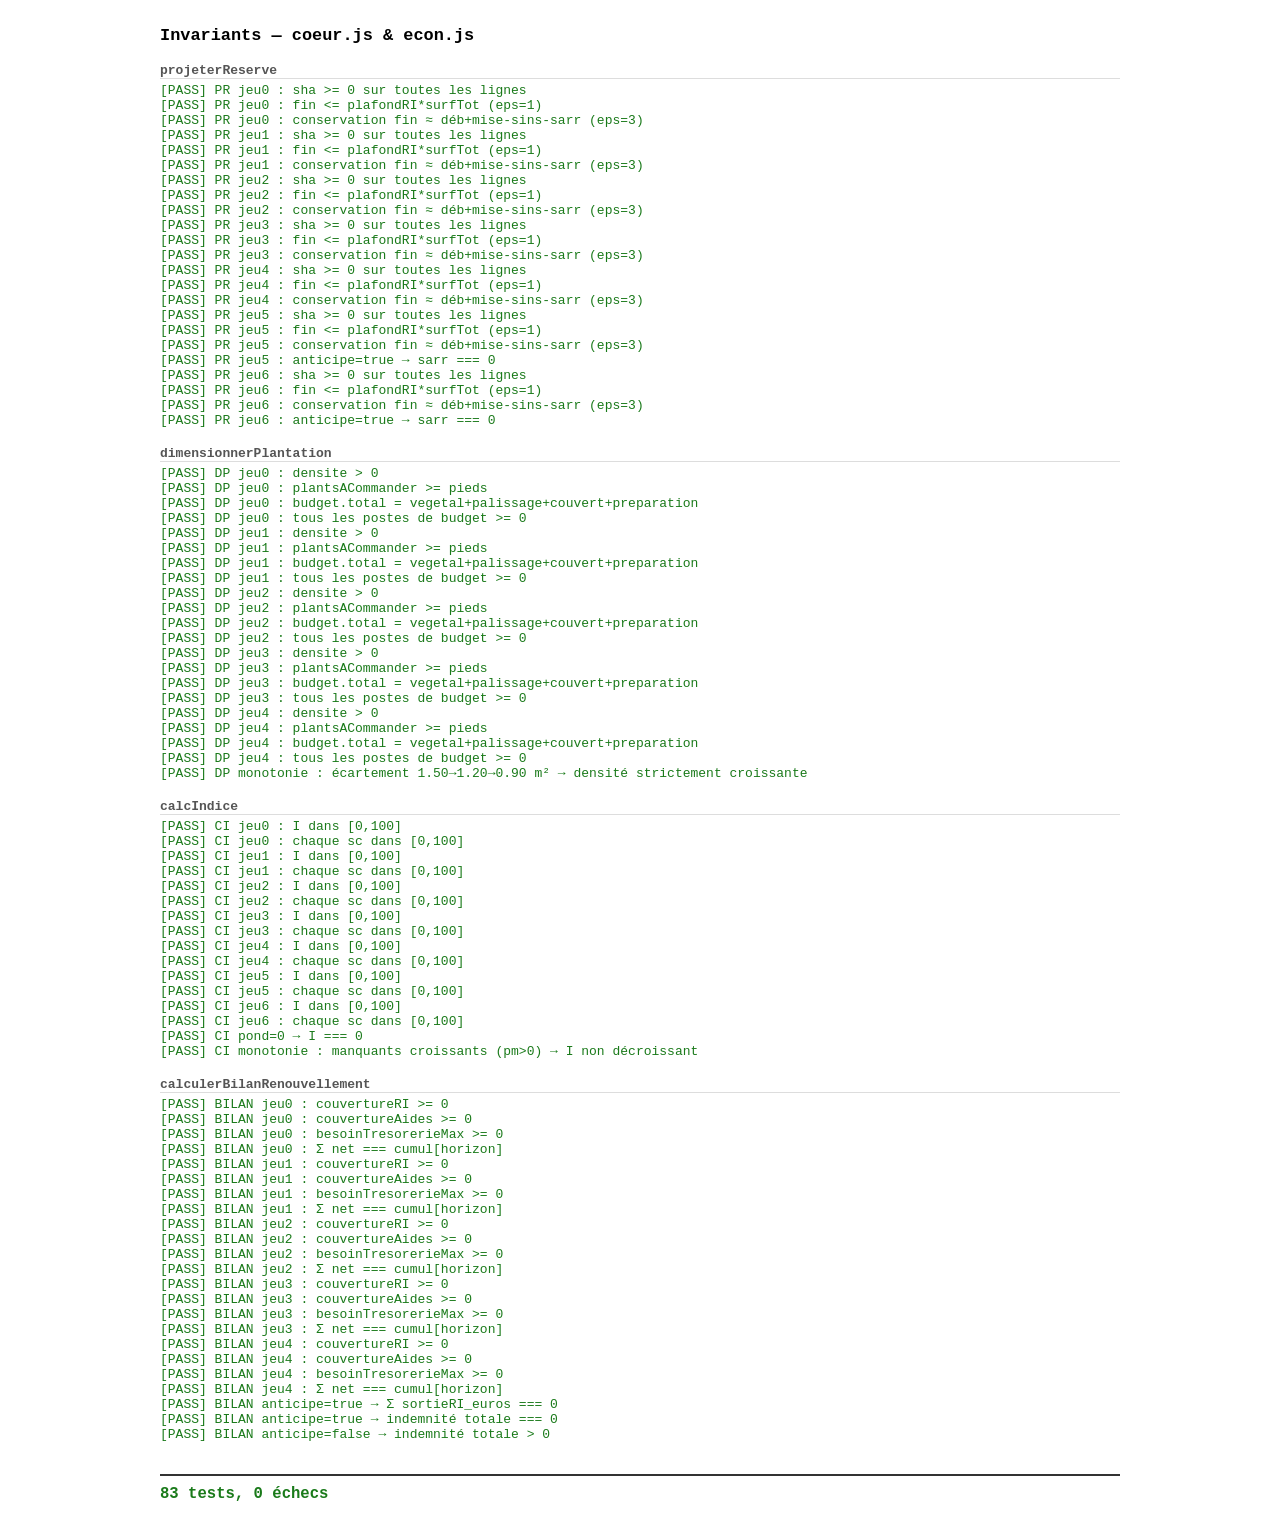
==== tests/invariants.html @ c9382fa3 "conseils opus" ====
<!DOCTYPE html>
<html lang="fr">
<head>
  <meta charset="UTF-8">
  <title>Invariants — coeur.js</title>
  <style>
    body  { font-family: monospace; max-width: 960px; margin: 2em auto; padding: 0 1em; }
    h1    { font-size: 1.3em; }
    h2    { font-size: 1em; margin: 1.4em 0 .3em; color: #555; border-bottom: 1px solid #ddd; }
    .PASS { color: #1a7a1a; }
    .FAIL { color: #c00; font-weight: bold; }
    #summary { margin-top: 2em; font-size: 1.2em; border-top: 2px solid #333;
               padding-top: .6em; font-weight: bold; }
  </style>
</head>
<body>
<h1>Invariants — coeur.js &amp; econ.js</h1>
<div id="output"></div>
<div id="summary"></div>

<script src="../js/coeur.js"></script>
<script src="../js/econ.js"></script>
<script>
(function () {
  'use strict';

  /* ── mini-harnais ──────────────────────────────────────────── */
  var _total = 0, _fails = 0;

  function assert(cond, label) {
    _total++;
    if (!cond) _fails++;
    var tag  = cond ? 'PASS' : 'FAIL';
    var text = '[' + tag + '] ' + label;
    (cond ? console.log : console.error)(text);
    var div = document.createElement('div');
    div.className = tag;
    div.textContent = text;
    document.getElementById('output').appendChild(div);
  }

  function section(title) {
    var h = document.createElement('h2');
    h.textContent = title;
    document.getElementById('output').appendChild(h);
  }

  /* ── projeterReserve ───────────────────────────────────────── */
  section('projeterReserve');

  var BASE_PR = {
    surfTot: 10, surfArr: 2,  riInit: 2000, volco: 9000, rend: 12000,
    plafondRI: 8000, sortieAnnuelleParHa: 3000, dureeRepos: 3, finSortie: 6,
    anticipe: false, horizon: 10
  };

  var JEUX_PR = [
    BASE_PR,
    Object.assign({}, BASE_PR, { surfTot:  5, surfArr: 1, riInit: 1000 }),
    Object.assign({}, BASE_PR, { surfTot: 20, surfArr: 5, riInit:    0 }),
    Object.assign({}, BASE_PR, { riInit: 8000 }),            // stock initial au plafond
    Object.assign({}, BASE_PR, { rend: 5000 }),              // rendement faible → déstocker
    Object.assign({}, BASE_PR, { anticipe: true }),
    Object.assign({}, BASE_PR, { anticipe: true, surfTot: 15, surfArr: 4, riInit: 3000 }),
  ];

  JEUX_PR.forEach(function (p, ji) {
    var lbl  = 'PR jeu' + ji;
    var rows = projeterReserve(p).rows;

    /* sha >= 0 sur toutes les lignes */
    assert(
      rows.every(function (r) { return r.sha >= 0; }),
      lbl + ' : sha >= 0 sur toutes les lignes'
    );

    /* fin <= plafondRI * surfTot (epsilon 1 pour arrondi Math.round) */
    var plafTot = p.plafondRI * p.surfTot;
    assert(
      rows.every(function (r) { return r.fin <= plafTot + 1; }),
      lbl + ' : fin <= plafondRI*surfTot (eps=1)'
    );

    /* conservation annuelle : fin ≈ déb + mise - sins - sarr
       Les valeurs en lignes sont toutes Math.round => erreur cumulée max 2.5,
       on tolère eps=3. */
    assert(
      rows.every(function (r, i) {
        var deb = i === 0
          ? Math.round(p.riInit * p.surfTot)
          : rows[i - 1].fin;
        return Math.abs(r.fin - (deb + r.mise - r.sins - r.sarr)) <= 3;
      }),
      lbl + ' : conservation fin ≈ déb+mise-sins-sarr (eps=3)'
    );

    /* mode anticipe=true : sarr === 0 sur toutes les lignes */
    if (p.anticipe) {
      assert(
        rows.every(function (r) { return r.sarr === 0; }),
        lbl + ' : anticipe=true → sarr === 0'
      );
    }
  });

  /* ── dimensionnerPlantation ────────────────────────────────── */
  section('dimensionnerPlantation');

  var BASE_DP = {
    surf: 1, rang: 1.2, pied: 1.0, paires: 1,
    prixPlant: 2.5, basePal: 2.0, palFactor: 1.0,
    cPriceCouvert: 500, dureeCouvert: 3, prixPrepHa: 3000,
    margePlants: 1.05
  };

  var JEUX_DP = [
    BASE_DP,
    Object.assign({}, BASE_DP, { surf: 2.5, rang: 1.5, pied: 0.9 }),
    Object.assign({}, BASE_DP, { surf: 0.5, rang: 1.0, pied: 0.8, paires: 2 }),
    Object.assign({}, BASE_DP, { surf: 3,   rang: 1.8, pied: 1.1, paires: 2 }),
    Object.assign({}, BASE_DP, { margePlants: 1.10 }),
  ];

  JEUX_DP.forEach(function (p, ji) {
    var lbl = 'DP jeu' + ji;
    var res = dimensionnerPlantation(p);
    var m   = res.metrics;
    var b   = res.budget;

    /* densite > 0 */
    assert(m.densite > 0, lbl + ' : densite > 0');

    /* plantsACommander >= pieds */
    assert(m.plantsACommander >= m.pieds, lbl + ' : plantsACommander >= pieds');

    /* budget.total = somme des quatre postes (arithmétique exacte, eps 0.01) */
    var somme = b.vegetal + b.palissage + b.couvert + b.preparation;
    assert(
      Math.abs(b.total - somme) < 0.01,
      lbl + ' : budget.total = vegetal+palissage+couvert+preparation'
    );

    /* tous les postes de budget >= 0 */
    assert(
      [b.vegetal, b.palissage, b.couvert, b.preparation, b.total]
        .every(function (v) { return v >= 0; }),
      lbl + ' : tous les postes de budget >= 0'
    );
  });

  /* monotonie : à surface égale, rang*pied plus petit → densité plus grande */
  (function () {
    var WIDE   = Object.assign({}, BASE_DP, { surf: 1, rang: 1.5, pied: 1.0 }); // 1.50 m²
    var MEDIUM = Object.assign({}, BASE_DP, { surf: 1, rang: 1.2, pied: 1.0 }); // 1.20 m²
    var TIGHT  = Object.assign({}, BASE_DP, { surf: 1, rang: 1.0, pied: 0.9 }); // 0.90 m²
    var dW = dimensionnerPlantation(WIDE).metrics.densite;
    var dM = dimensionnerPlantation(MEDIUM).metrics.densite;
    var dT = dimensionnerPlantation(TIGHT).metrics.densite;
    assert(dT > dM && dM > dW,
      'DP monotonie : écartement 1.50→1.20→0.90 m² → densité strictement croissante');
  }());

  /* ── calcIndice ────────────────────────────────────────────── */
  section('calcIndice');

  var BASE_CI = {
    valeurs: { surface: 0.5, productivite: 6000, manquants: 30,
               enroulement: 1, courtNoue: 0.5 },
    pond: { pp: 1, pm: 2, pv: 1, ppr: 1, pd: 1 },
    riExploitation: 5000, surfExploitation: 2,
    communeEnFD: false, fdDist: null
  };

  var JEUX_CI = [
    BASE_CI,
    Object.assign({}, BASE_CI, { communeEnFD: true, fdDist: 300  }),
    Object.assign({}, BASE_CI, { communeEnFD: true, fdDist: 0    }),
    Object.assign({}, BASE_CI, { communeEnFD: true, fdDist: 1500 }),  // hors foyer
    Object.assign({}, BASE_CI, {
      valeurs: Object.assign({}, BASE_CI.valeurs,
        { manquants: 0, enroulement: 0, courtNoue: 0 })
    }),
    Object.assign({}, BASE_CI, {
      valeurs: Object.assign({}, BASE_CI.valeurs,
        { manquants: 100, enroulement: 3, courtNoue: 3 })
    }),
    Object.assign({}, BASE_CI, { riExploitation: 0, surfExploitation: 1 }),
  ];

  JEUX_CI.forEach(function (p, ji) {
    var lbl = 'CI jeu' + ji;
    var res = calcIndice(p);

    /* I dans [0, 100] */
    assert(res.I >= 0 && res.I <= 100, lbl + ' : I dans [0,100]');

    /* chaque composante sc dans [0, 100] */
    var scVals = Object.keys(res.sc).map(function (k) { return res.sc[k]; });
    assert(
      scVals.every(function (v) { return v >= 0 && v <= 100; }),
      lbl + ' : chaque sc dans [0,100]'
    );
  });

  /* pondérations toutes à zéro → I === 0 */
  (function () {
    var p = Object.assign({}, BASE_CI,
      { pond: { pp: 0, pm: 0, pv: 0, ppr: 0, pd: 0 } });
    assert(calcIndice(p).I === 0, 'CI pond=0 → I === 0');
  }());

  /* monotonie : augmenter manquants (pm > 0) ne fait jamais baisser I */
  (function () {
    var seuils = [0, 5, 20, 50, 80, 100, 150];
    var prev   = -Infinity;
    var mono   = true;
    for (var i = 0; i < seuils.length; i++) {
      var p = Object.assign({}, BASE_CI, {
        valeurs: Object.assign({}, BASE_CI.valeurs, { manquants: seuils[i] })
      });
      var I = calcIndice(p).I;
      if (I < prev - 0.05) { mono = false; break; }  // 0.05 pour l'arrondi toFixed(1)
      prev = I;
    }
    assert(mono, 'CI monotonie : manquants croissants (pm>0) → I non décroissant');
  }());

  /* ── calculerBilanRenouvellement ──────────────────────────── */
  section('calculerBilanRenouvellement');

  var BASE_BILAN_SIM = {
    surfTot: 10, surfArr: 2, riInit: 2000, volco: 9000, rend: 12000,
    plafondRI: 8000, sortieAnnuelleParHa: 3000, dureeRepos: 3, finSortie: 6,
    anticipe: false, horizon: 10
  };
  var BASE_BILAN_PLANT = {
    surf: 2, rang: 1.2, pied: 1.0, paires: 1,
    prixPlant: 2.5, basePal: 2.0, palFactor: 1.0,
    cPriceCouvert: 500, dureeCouvert: 3, prixPrepHa: 3000,
    margePlants: 1.05
  };
  var ECO_T = {
    prixKgRaisin: 7.0, coutArrachageHa: 3500,
    aidePlantationHa: 5600, aidePalissageHa: 2500,
    coefReductionAide: 1.0, indemnitePerteRecetteHa: 2000
  };

  var JEUX_BILAN = [
    { simulation: BASE_BILAN_SIM, plantation: BASE_BILAN_PLANT, eco: ECO_T },
    { simulation: Object.assign({}, BASE_BILAN_SIM, { anticipe: true }), plantation: BASE_BILAN_PLANT, eco: ECO_T },
    { simulation: Object.assign({}, BASE_BILAN_SIM, { surfArr: 1, surfTot: 5 }), plantation: Object.assign({}, BASE_BILAN_PLANT, { surf: 1 }), eco: ECO_T },
    { simulation: Object.assign({}, BASE_BILAN_SIM, { riInit: 0 }), plantation: BASE_BILAN_PLANT, eco: ECO_T },
    { simulation: Object.assign({}, BASE_BILAN_SIM, { anticipe: true, surfArr: 3, surfTot: 8 }), plantation: Object.assign({}, BASE_BILAN_PLANT, { surf: 3 }), eco: ECO_T },
  ];

  JEUX_BILAN.forEach(function(p, ji) {
    var lbl = 'BILAN jeu' + ji;
    var res = calculerBilanRenouvellement(p);
    var ind = res.indicateurs;

    assert(ind.couvertureRI >= 0,        lbl + ' : couvertureRI >= 0');
    assert(ind.couvertureAides >= 0,     lbl + ' : couvertureAides >= 0');
    assert(ind.besoinTresorerieMax >= 0, lbl + ' : besoinTresorerieMax >= 0');

    var sumNet     = res.flux.reduce(function(s, r) { return s + r.net; }, 0);
    var cumulFinal = res.flux[res.flux.length - 1].cumul;
    assert(Math.abs(sumNet - cumulFinal) < 0.01, lbl + ' : Σ net === cumul[horizon]');
  });

  /* anticipe=true : Σ sortieRI_euros === 0 ET indemnité totale === 0 */
  (function () {
    var sim   = Object.assign({}, BASE_BILAN_SIM, { anticipe: true });
    var res   = calculerBilanRenouvellement({ simulation: sim, plantation: BASE_BILAN_PLANT, eco: ECO_T });

    var sumRI = res.flux.reduce(function(s, r) { return s + r.sortieRI_euros; }, 0);
    assert(sumRI === 0, 'BILAN anticipe=true → Σ sortieRI_euros === 0');

    /* Σ aides doit être égal à l'aide plantation seule (sans indemnité) */
    var aidePlanOnly = (ECO_T.aidePlantationHa + ECO_T.aidePalissageHa) * sim.surfArr * ECO_T.coefReductionAide;
    var sumAides     = res.flux.reduce(function(s, r) { return s + r.aides; }, 0);
    assert(Math.abs(sumAides - aidePlanOnly) < 0.01, 'BILAN anticipe=true → indemnité totale === 0');
  }());

  /* anticipe=false : indemnité totale > 0 (avec indemnitePerteRecetteHa > 0) */
  (function () {
    var res = calculerBilanRenouvellement({ simulation: BASE_BILAN_SIM, plantation: BASE_BILAN_PLANT, eco: ECO_T });

    /* Σ aides > aide plantation seule ⟺ indemnité > 0 */
    var aidePlanOnly = (ECO_T.aidePlantationHa + ECO_T.aidePalissageHa) * BASE_BILAN_SIM.surfArr * ECO_T.coefReductionAide;
    var sumAides     = res.flux.reduce(function(s, r) { return s + r.aides; }, 0);
    assert(sumAides > aidePlanOnly, 'BILAN anticipe=false → indemnité totale > 0');
  }());

  /* ── récapitulatif ─────────────────────────────────────────── */
  var summary = _total + ' test' + (_total !== 1 ? 's' : '') +
                ', ' + _fails + ' échec' + (_fails !== 1 ? 's' : '');
  console.log('─── ' + summary + ' ───');
  var el = document.getElementById('summary');
  el.textContent = summary;
  el.style.color  = _fails === 0 ? '#1a7a1a' : '#c00';
}());
</script>
</body>
</html>
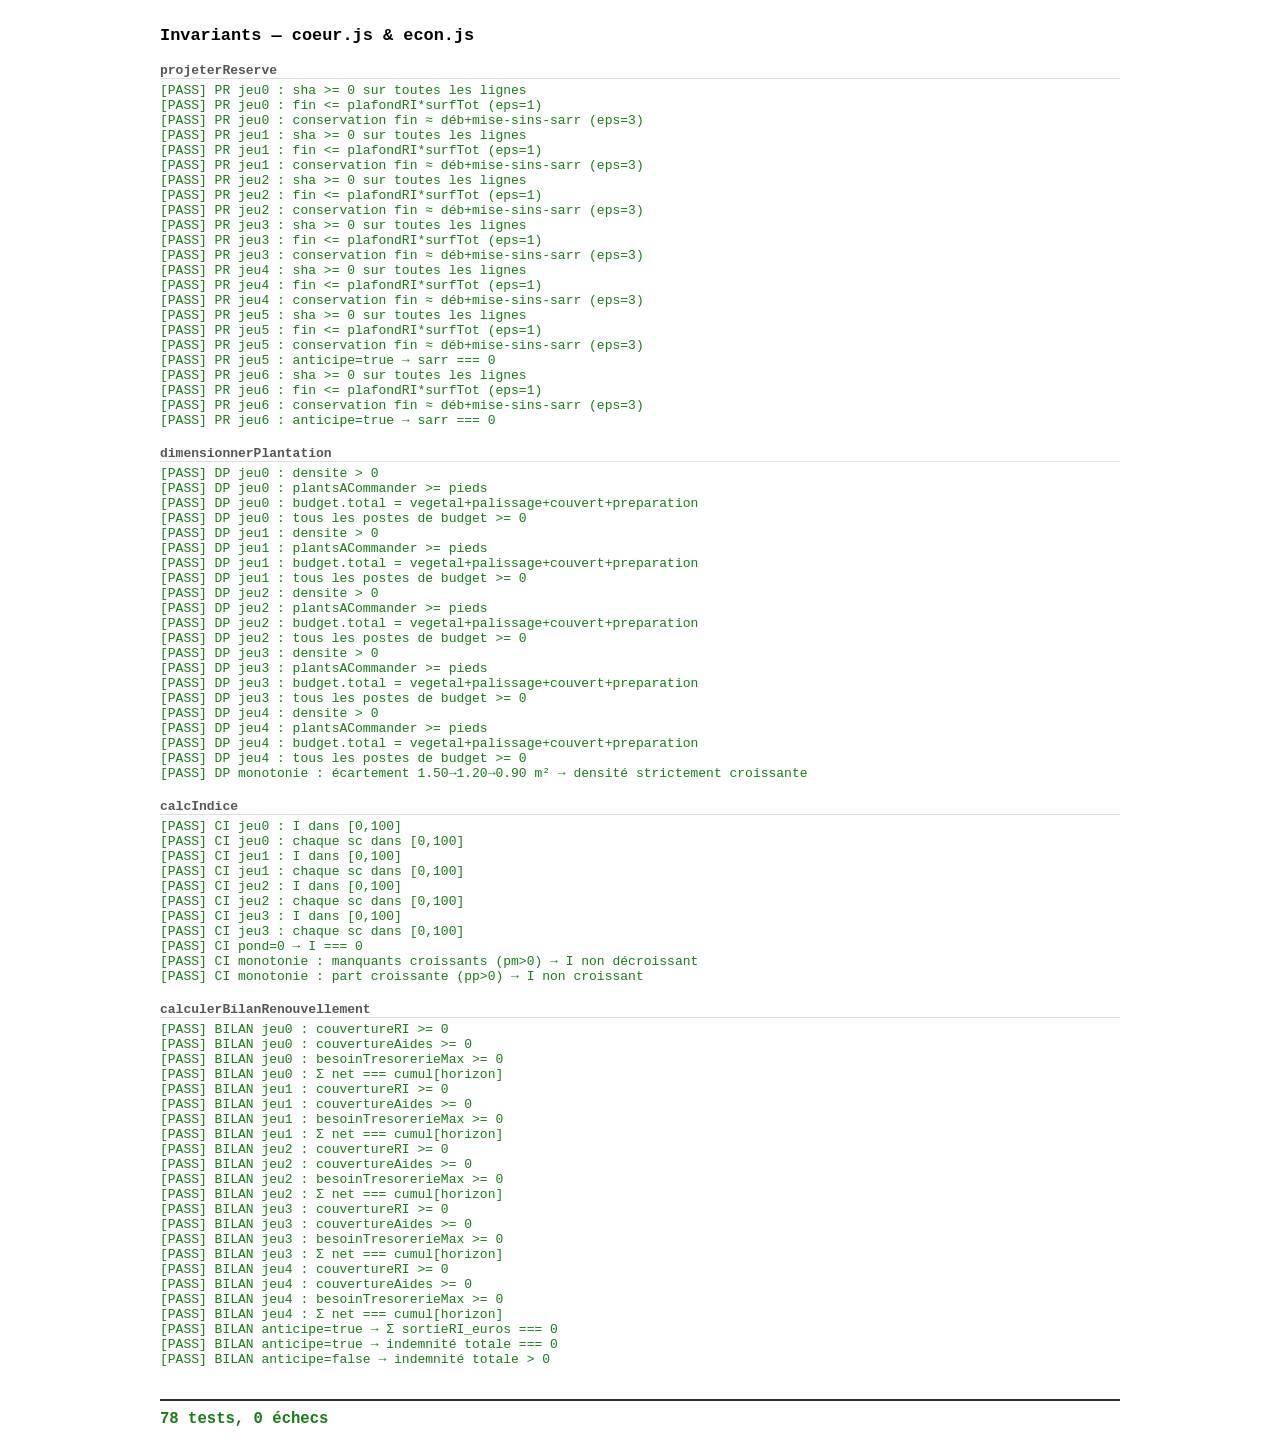
==== commit 7076381e: "retrait fd + correction calcI" ====
--- a/tests/invariants.html
+++ b/tests/invariants.html
@@ -167,15 +167,11 @@
     valeurs: { surface: 0.5, productivite: 6000, manquants: 30,
                enroulement: 1, courtNoue: 0.5 },
     pond: { pp: 1, pm: 2, pv: 1, ppr: 1, pd: 1 },
-    riExploitation: 5000, surfExploitation: 2,
-    communeEnFD: false, fdDist: null
+    riExploitation: 5000, surfExploitation: 2
   };
 
   var JEUX_CI = [
     BASE_CI,
-    Object.assign({}, BASE_CI, { communeEnFD: true, fdDist: 300  }),
-    Object.assign({}, BASE_CI, { communeEnFD: true, fdDist: 0    }),
-    Object.assign({}, BASE_CI, { communeEnFD: true, fdDist: 1500 }),  // hors foyer
     Object.assign({}, BASE_CI, {
       valeurs: Object.assign({}, BASE_CI.valeurs,
         { manquants: 0, enroulement: 0, courtNoue: 0 })
@@ -225,6 +221,24 @@
     assert(mono, 'CI monotonie : manquants croissants (pm>0) → I non décroissant');
   }());
 
+  /* monotonie décroissante en part : augmenter la part de la parcelle ne fait jamais monter I */
+  (function () {
+    var parts = [0, 0.05, 0.1, 0.2, 0.4, 0.6, 0.8, 1.0];
+    var surf  = 2;                      // surfExploitation fixe
+    var prev  = Infinity;
+    var mono  = true;
+    for (var i = 0; i < parts.length; i++) {
+      var p = Object.assign({}, BASE_CI, {
+        valeurs: Object.assign({}, BASE_CI.valeurs, { surface: parts[i] * surf }),
+        surfExploitation: surf
+      });
+      var I = calcIndice(p).I;
+      if (I > prev + 0.05) { mono = false; break; }
+      prev = I;
+    }
+    assert(mono, 'CI monotonie : part croissante (pp>0) → I non croissant');
+  }());
+
   /* ── calculerBilanRenouvellement ──────────────────────────── */
   section('calculerBilanRenouvellement');
 
